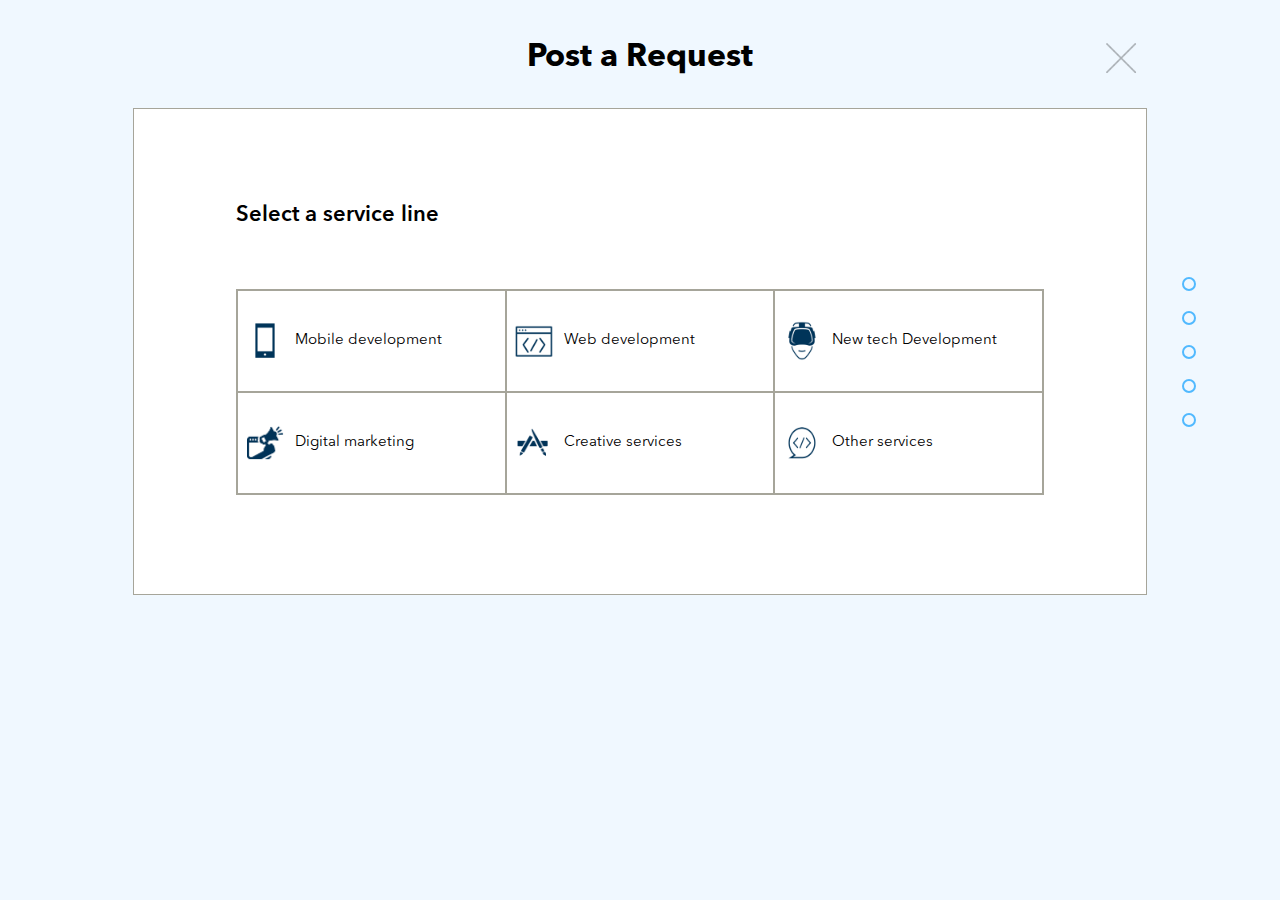
==== index.html @ 4625c718 "start" ====
<!DOCTYPE html>
<html lang="en">
<head>
    <meta charset="UTF-8">
    <title>Title</title>
    <link rel="stylesheet" href="style.css">

</head>
<body>
<div class="title">
    <div class="main-title">
        <h1>Post a Request</h1>
    </div>
    <div class="title-img">
        <img src="./img/close.png">
    </div>
</div>
<div class="container">
    <div class="content">
        <div class="select-category">
            <div class="title-category">
                <h3>Select a service line</h3>
            </div>
            <div class="select-category-row1">
                <div class="card-category">
                    <img src="./img/mobile.png">
                    <p>Mobile development</p>
                </div>
                <div class="card-category">
                    <img src="./img/web.png">
                    <p>Web development</p>
                </div>
                <div class="card-category">
                    <img src="./img/new-tech.png">
                    <p>New tech Development</p>
                </div>
            </div>
            <div class="select-category-row2">
                <div class="card-category">
                    <img src="./img/digital-marketing.png">
                    <p>Digital marketing</p>
                </div>
                <div class="card-category">
                    <img src="./img/creative-services.png">
                    <p>Creative services</p>
                </div>
                <div class="card-category">
                    <img src="./img/other.png">
                    <p>Other services</p>
                </div>
            </div>
        </div>

    </div>
    <div class="navigation">
        <div class="circle"></div>
        <div class="circle "></div>
        <div class="circle"></div>
        <div class="circle"></div>
        <div class="circle"></div>
    </div>

</div>
</body>
</html>
---- style.css ----
@font-face {
    font-family: 'Avenir';
    src: url(./fonts/AvenirNextLTPro-Regular.otf);
    font-style: normal;
    font-weight: 400;
}

@font-face {
    font-family: 'Avenir';
    src: url(./fonts/AvenirNextLTPro-Demi.otf);
    font-style: normal;
    font-weight: 500;
}

@font-face {
    font-family: 'Avenir';
    src: url(./fonts/AvenirNextLTPro-Bold.otf);
    font-style: normal;
    font-weight: 700;
}


html, body {
    display: flex;
    justify-content: center;
    flex-direction: column;
    background-color: aliceblue;
}

h1, h2, h3, h4, h5, h6 {
    font-family: 'Avenir', 'Helvetica Neue', 'Helvetica', 'Arial', 'sans-serif';

}


.title {
    display: flex;
    flex-direction: row;
    height: 100px;
    align-items: center;
}

.main-title {
    display: flex;
    width: 300px;
    margin-left: calc(50% - 150px);
}

.main-title h1 {
    margin: auto;
}

.title-img {
    display: flex;
    width: 50px;
    margin-left: calc(40% - 200px);
}

.title img {
    width: 50px;
    height: 50px;
    opacity: 0.3;
}

.container {
    display: flex;
    flex-direction: row;
    width: 100%;
    position: relative;
    align-items: center;
}

.content {
    display: flex;
    width: 80%;
    border: solid 1px rgb(166, 165, 154);
    background-color: white;
    flex-direction: column;
    justify-content: flex-start;
    margin: auto;
}

.select-category img{
    width: 40px;
    height: 40px;
}

.select-category {
    display: flex;
    flex-direction: column;
    width: 80%;
    margin-left: auto;
    margin-right: auto;
    margin-top: 7%;
    margin-bottom: 100px;
}



.title-category {
    font-family: 'Roboto', sans-serif;
    display: flex;
    width: 100%;
}

.title-category h3 {
    display: flex;
    align-self: center;
    font-weight: 500;
    font-size: 22px;
}

.select-category-row1 {
    width: 100%;
    display: flex;
    flex-direction: row;
    justify-content: center;
    margin-top: 5%;
}

.select-category-row2 {
    width: 100%;    
    display: flex;
    flex-direction: row;
    justify-content: center;
}

.card-category {
    display: flex;
    flex-direction: row;
    justify-content: flex-start;
    width: 33%;
    height: 100px;
    align-items: center;
    border: 2px solid rgb(166, 165, 154);
    margin: -1px;
    font-family: 'Avenir', 'Helvetica Neue', 'Helvetica', 'Arial', 'sans-serif';
    font-weight: 400;
    font-size: 15px;
}

.card-category a {
    text-decoration: none;
}

.card-category p {
    margin: 3px;
}

.card-category img {
    margin: 7px;
}

.navigation {
    display: flex;
    width: 10px;
    height: auto;
    flex-direction: column;
    justify-content: center;
    align-items: center;
    margin-left: 93%;
    position: absolute;
    padding: 0px;
}

.circle {
    width: 10px;
    height: 10px;
    border: 2px solid rgb(81, 185, 255);
    margin-top: 10px;
    margin-bottom: 10px;
    list-style-type: none;
    border-radius: 10px;
}
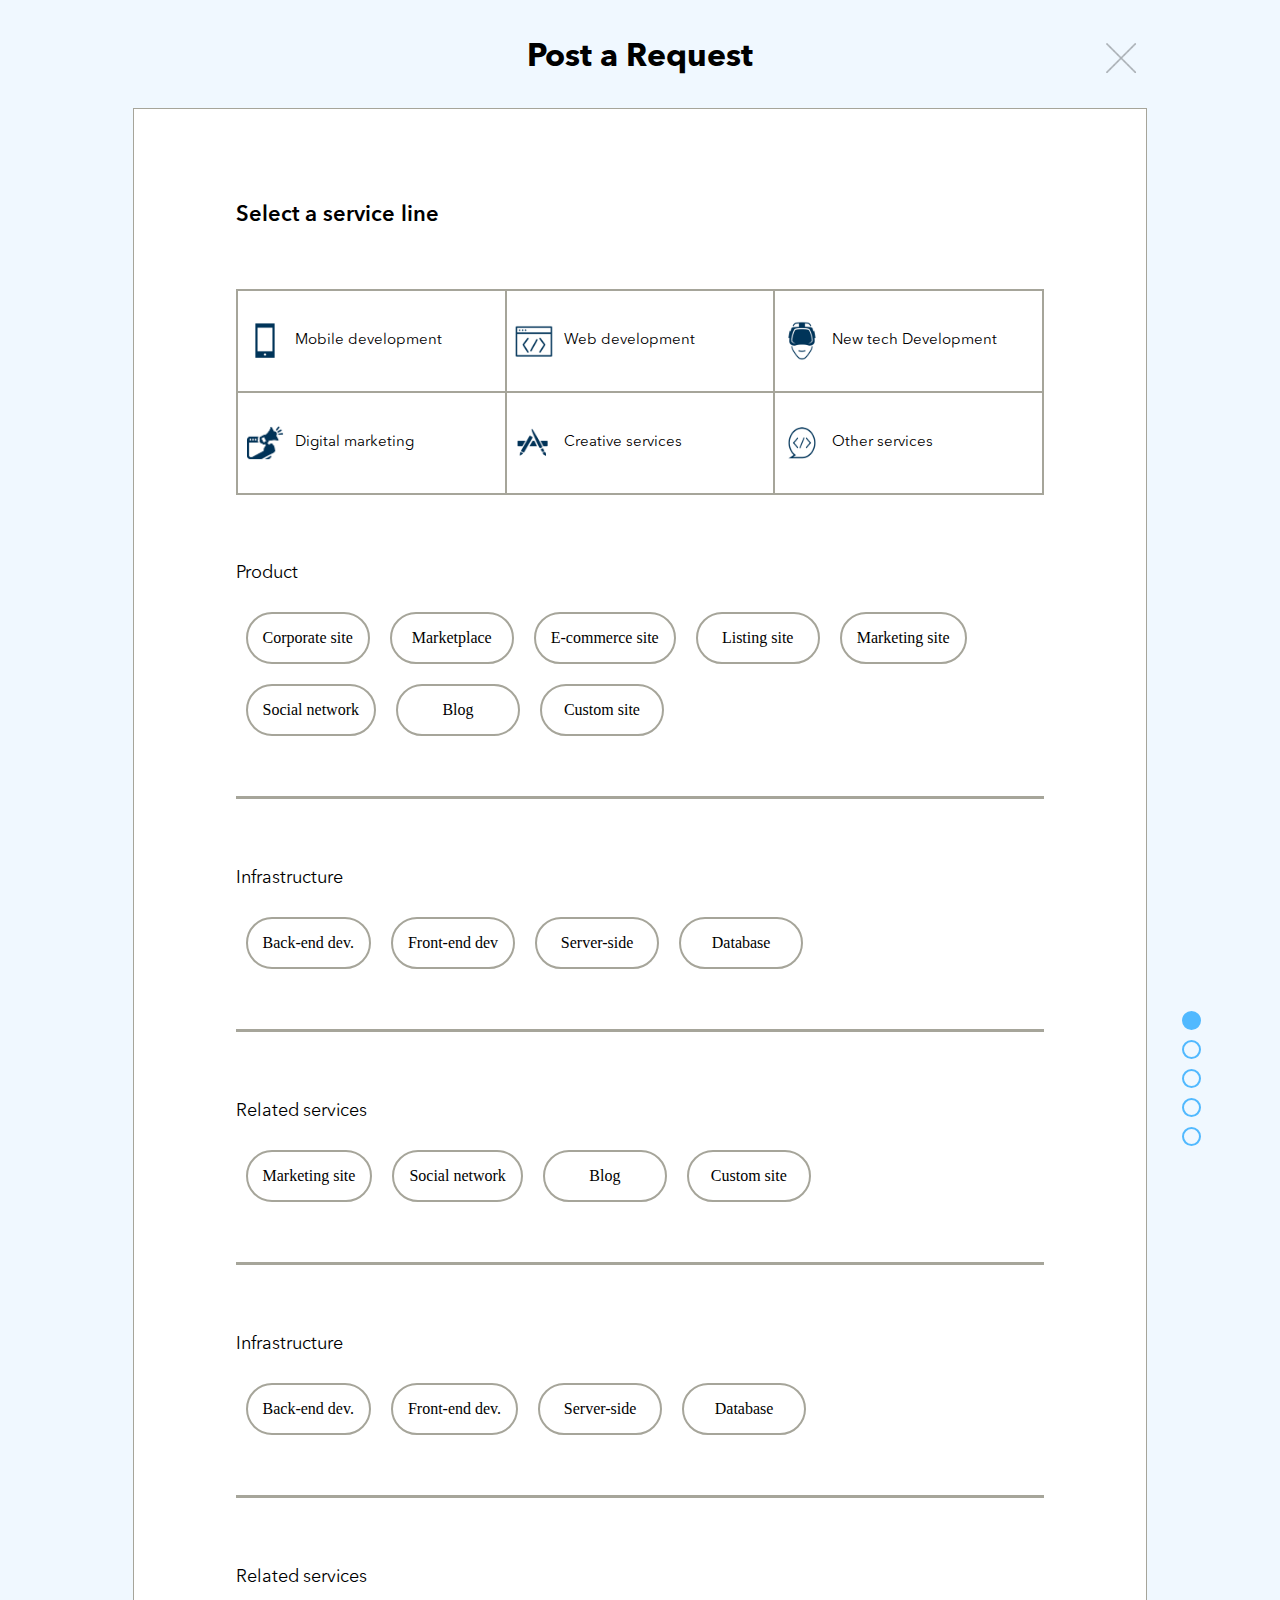
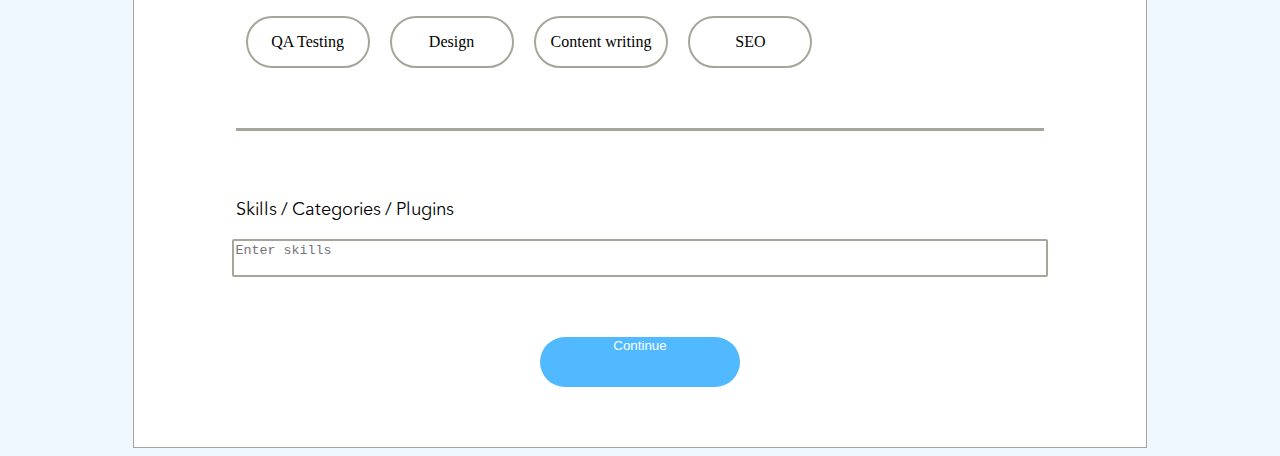
==== commit 599987a6: "first page" ====
--- a/index.html
+++ b/index.html
@@ -51,15 +51,85 @@
             </div>
         </div>
 
+        <div class="product">
+            <div class="product-title">
+                <p>Product</p>
+            </div>
+            <div class="product-category">
+                <p>Corporate site</p>
+                <p>Marketplace</p>
+                <p>E-commerce site</p>
+                <p>Listing site</p>
+                <p>Marketing site</p>
+                <p>Social network</p>
+                <p>Blog</p>
+                <p>Custom site</p>
+            </div>
+        </div>
+        <div class="product">
+            <div class="product-title">
+                <p>Infrastructure</p>
+            </div>
+            <div class="product-category">
+                <p>Back-end dev.</p>
+                <p>Front-end dev</p>
+                <p>Server-side</p>
+                <p>Database</p>
+            </div>
+        </div>
+        <div class="product">
+            <div class="product-title">
+                <p>Related services</p>
+            </div>
+            <div class="product-category">
+                <p>Marketing site</p>
+                <p>Social network</p>
+                <p>Blog</p>
+                <p>Custom site</p>
+            </div>
+        </div>
+        <div class="product">
+            <div class="product-title">
+                <p>Infrastructure</p>
+            </div>
+            <div class="product-category">
+                <p>Back-end dev.</p>
+                <p>Front-end dev.</p>
+                <p>Server-side</p>
+                <p>Database</p>
+            </div>
+        </div>
+        <div class="product">
+            <div class="product-title">
+                <p>Related services</p>
+            </div>
+            <div class="product-category">
+                <p>QA Testing</p>
+                <p>Design</p>
+                <p>Content writing</p>
+                <p>SEO</p>
+            </div>
+        </div>
+        <div class="skills">
+            <div class="skills-title">
+                <p>Skills / Categories / Plugins </p>
+            </div>
+            <textarea class="skill-list" placeholder="Enter skills"></textarea>
+        </div>
+        <div class="button-continue">
+            <button type="button">Continue</button>
+        </div>
+
     </div>
     <div class="navigation">
-        <div class="circle"></div>
+        <div class="circle selected"></div>
         <div class="circle "></div>
         <div class="circle"></div>
         <div class="circle"></div>
         <div class="circle"></div>
     </div>
 
+
 </div>
 </body>
 </html>--- a/style.css
+++ b/style.css
@@ -92,7 +92,6 @@
     margin-left: auto;
     margin-right: auto;
     margin-top: 7%;
-    margin-bottom: 100px;
 }
 
 
@@ -153,7 +152,7 @@
 
 .navigation {
     display: flex;
-    width: 10px;
+    width: 15px;
     height: auto;
     flex-direction: column;
     justify-content: center;
@@ -164,11 +163,86 @@
 }
 
 .circle {
-    width: 10px;
-    height: 10px;
+    width: 15px;
+    height: 15px;
     border: 2px solid rgb(81, 185, 255);
-    margin-top: 10px;
-    margin-bottom: 10px;
+    margin-top: 5px;
+    margin-bottom: 5px;
     list-style-type: none;
-    border-radius: 10px;
-}+    border-radius: 15px;
+}
+
+.navigation .selected {
+    background-color: rgb(81, 185, 255);
+}
+
+.product, .skills {
+    display: flex;
+    flex-direction: column;
+    width: 80%;
+    align-items: center;
+    margin: auto;
+    border-bottom: 3px solid rgb(166, 165, 154);
+    margin-top: 50px;
+}
+
+.skills {
+    border: none;
+}
+
+.product-title, .skills-title {
+    display: flex;
+    flex-direction: row;
+    align-self: flex-start;
+    font-family: 'Avenir', 'Helvetica Neue', 'Helvetica', 'Arial', 'sans-serif';
+    font-weight: 400;
+    font-size: 18px;
+}
+
+.product-category {
+    display: flex;
+    flex-direction: row;
+    width: 100%;
+    margin: auto;
+    margin-bottom: 50px;
+    align-items: center;
+    flex-wrap: wrap;
+}
+
+.product-category p {
+    padding: 15px;
+    border: solid 2px rgb(166, 165, 154);
+    border-radius: 40px;
+    margin: 10px;
+    min-width: 90px;
+    text-align: center;
+    justify-content: space-between;
+}
+
+.skills textarea {
+    width: 100%;
+    border: solid 2px rgb(166, 165, 154);
+    border-radius: 2px;
+    resize: none;
+}
+
+.button-continue {
+    display: flex;
+    flex-direction: row;
+    justify-content: center;
+    width: 100%;
+    align-items: center;
+    margin-top: 60px;
+    margin-bottom: 60px;
+}
+
+button {
+    display: flex;
+    width: 200px;
+    height: 50px;
+    border-radius: 50px;
+    background-color: rgb(81, 185, 255);
+    color: white;
+    border: none;
+    justify-content: center;
+}
